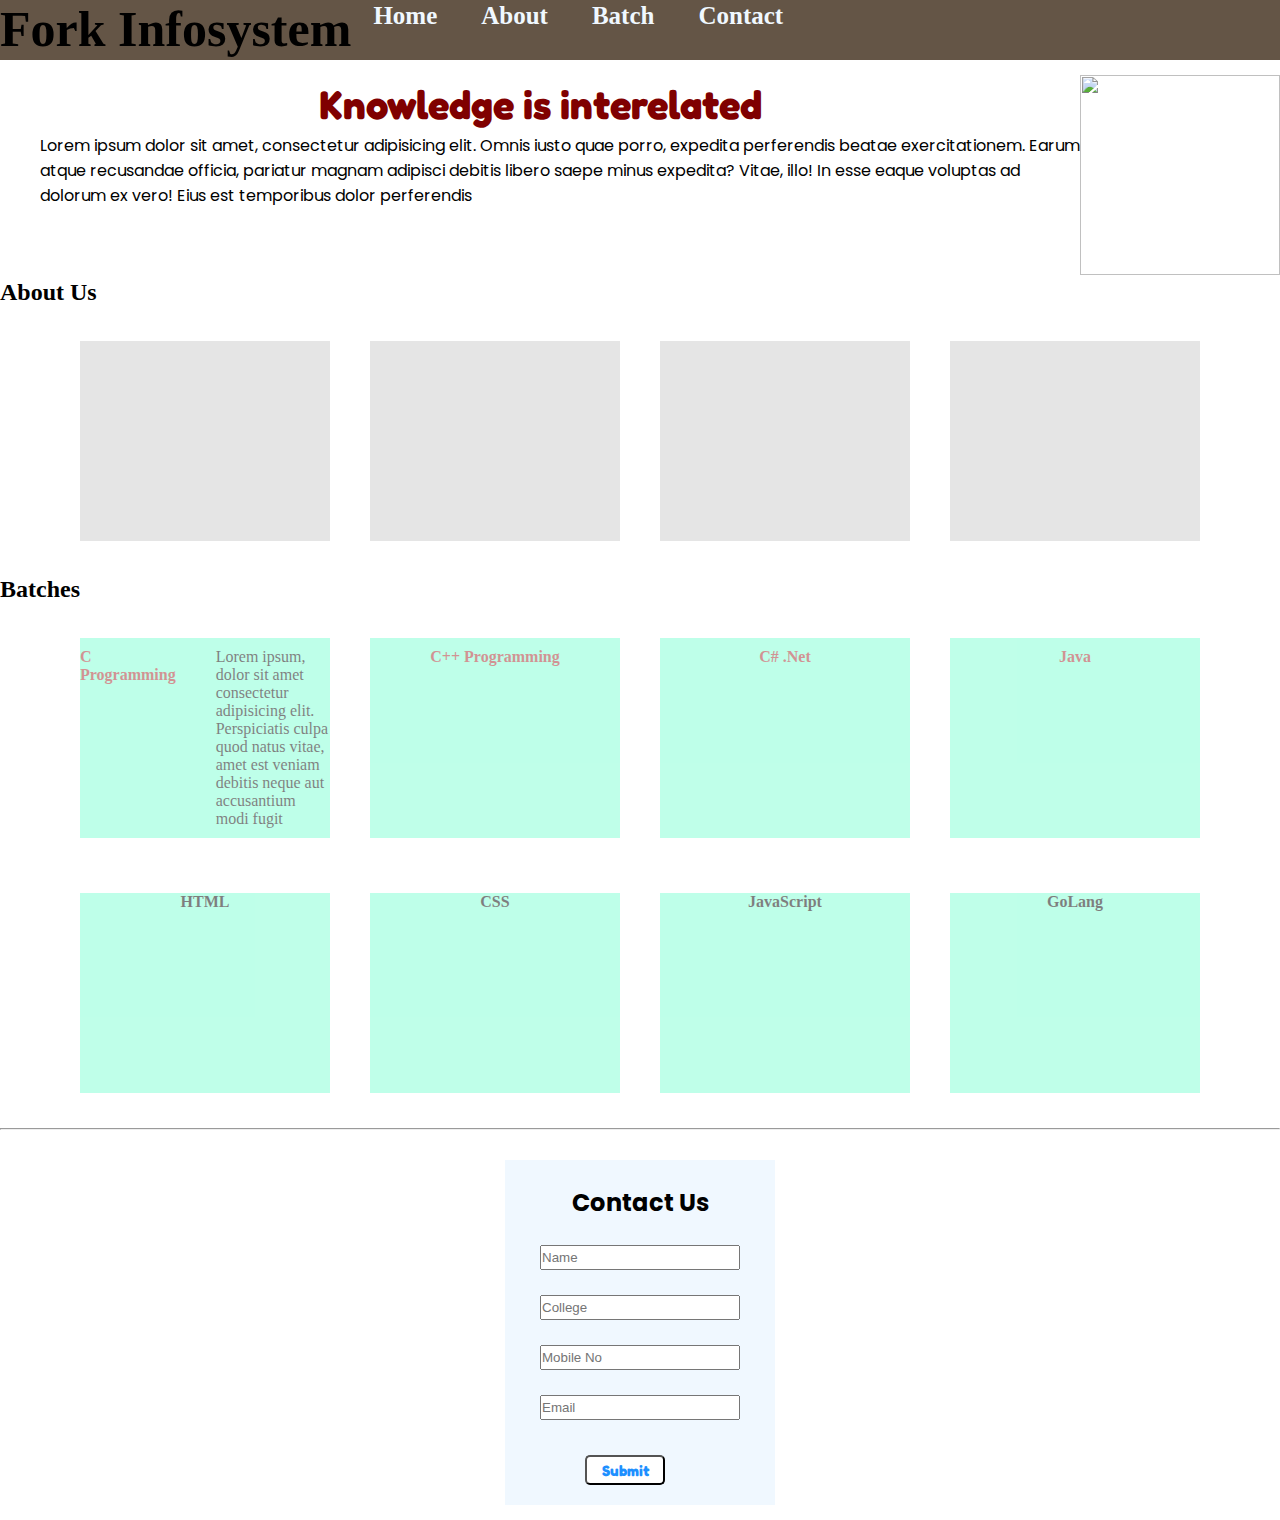
==== Web-Developement/Html/index.htm @ b827c3d0 "Website" ====
<!DOCTYPE html>
<html lang="en">

<head>
    <meta charset="UTF-8">
    <meta http-equiv="X-UA-Compatible" content="IE=edge">
    <meta name="viewport" content="width=device-width, initial-scale=1.0">
    <link rel="stylesheet" href="../Css/style.css">
    <title>Website</title>
</head>

<body>
    <div class="main-container">
        <section id="sec1">
            <div class="nav">
                <h1>Fork Infosystem</h1>
                <nav class="nav-bar">
                    <ul>
                        <li><a href="#">Home</a></li>
                        <li><a href="#">About</a></li>
                        <li><a href="#">Batch</a></li>
                        <li><a href="#">Contact</a></li>
                    </ul>
                </nav>
            </div>
    </div>
    <div class="container">
        <div class="left">
            <h2>Knowledge is interelated</h1>
                <p>Lorem ipsum dolor sit amet, consectetur adipisicing elit. Omnis iusto quae porro, expedita
                    perferendis beatae exercitationem. Earum atque recusandae officia, pariatur magnam adipisci debitis
                    libero saepe minus expedita? Vitae, illo!
                    In esse eaque voluptas ad dolorum ex vero! Eius est temporibus dolor perferendis</p>
        </div>
        <div class="right">
            <img src="../Images/fork-logo.png" alt="" width="200px" height="200px">
        </div>
    </div>

    </section>


    <section id="sec2">
        <h2>About Us</h2>
        <div class="about-us">
            <div class="box">

            </div>
            <div class="box">

            </div>
            <div class="box">

            </div>
            <div class="box">

            </div>
        </div>

    </section>

    <section id="sec3">
        <h2>Batches</h2>
        <div class="batches">
            <div class="batch">
                <h4>C Programming</h4>
                <p class="para">Lorem ipsum, dolor sit amet consectetur adipisicing elit. Perspiciatis culpa quod natus vitae, amet est veniam debitis neque aut accusantium modi fugit
               </p>
            </div>
            <div class="batch">
                <h4>C++ Programming</h4>
            </div>
            <div class="batch">
                <h4>C# .Net</h4>
            </div>
            <div class="batch">
                <h4>Java</h4>
            </div>
        </div>
        <div class="batches">
            <div class="batch1">
                <h4>HTML</h4>
            </div>
            <div class="batch1">
                <h4>CSS</h4>
            </div>
            <div class="batch1">
                <h4>JavaScript</h4>
            </div>
            <div class="batch1">
                <h4>GoLang</h4>
            </div>
        </div>


    </section>
    <hr>
    <section id="sec4">
        <div class="container">
            <div class="contact-us">
                <div class="frm">
                    <h2>Contact Us</h2>
                    <form action="">
                        <input type="text" class="frm-input" placeholder="Name" id="name">
                        <input type="text" class="frm-input" placeholder="College" id="college">
                        <input type="text" class="frm-input" placeholder="Mobile No" id="mobileno">
                        <input type="text" class="frm-input" placeholder="Email" id="email">
                    </form>
                    <button type="submit" class="btn" onclick="getData()">Submit</button>
                </div>
            </div>
        </div>

    </section>

    <script src="../Js/index.js"></script>
</body>

</html>
---- Web-Developement/Css/style.css ----
@import url('https://fonts.googleapis.com/css2?family=Fredoka:wght@400;600&family=Poppins:wght@400;700&family=Staatliches&display=swap');

*{
    margin: 0;
    padding: 0;
    box-sizing: border-box;
}

.main-container{
    background-color: rgb(100, 85, 70);
    height: 60px;
}

.nav-bar ul{
    display: flex;
    list-style: none;
}

.nav{
    display: flex;
    font-size: 25px;
    font-weight: bold;
}

p{
    margin-left: 40px;
}

.nav-bar ul li{
   padding: 2px;
   font-size: 25px;
}

.nav-bar ul li a{
    margin: 20px;
    text-decoration: none;
    color: aliceblue;
}

.container{
    display: flex;
    justify-content: center;
    margin-top: 15px;
}

.left{
    float: left;
    font-family: 'Poppins', sans-serif;
}

.left h2{
    color: maroon;
    text-align: center;  
    margin: 5px; 
    font-weight: bold;
    font-size: 40px;
    font-family: 'Fredoka', sans-serif;
}

.about-us{
    display: flex;
    justify-content: center;
    margin: 15px;
}

.box{
    width: 250px;
    height: 200px;
    background-color: black;
    margin: 20px;
    opacity: calc(0.1);
}


.batches{
    display: flex;
    justify-content: center;
    margin: 15px;
}

.batch,.batch1{
    width: 250px;
    height: 200px;
    background-color: aquamarine;
    margin: 20px; 
    opacity: calc(0.5); 
    justify-content: center;
    display: flex;
}

.batches .batch .para{
    margin-top: 10px;
}

.batch h4{
    margin-top: 10px;
    color: brown;
}

.contact-us{
    margin: 15px;
    justify-content: center;
    background-color: antiquewhite;
}

.frm{
    justify-content: center;
    background-color: aliceblue;
    height: 345px;
    padding: 10px;
}

.frm h2{
    text-align: center;
    margin-top: 15px;
    font-family: 'Poppins', sans-serif;
}

.frm-input{
    margin: 25px;
    display: flex;
    width: 200px;
    height: 25px;
}

.btn{
    margin-left: 70px;
    width: 80px;
    height: 30px;
    justify-content: center;
    border-radius: 5px;
    font-weight: bold;
    font-size: 15px;
    font-family: 'Fredoka', sans-serif;
    cursor: pointer;
    color: dodgerblue;
    background-color: white;
    margin-top: 10px;
    margin-bottom: 10px;
}

#sec2 h2{
    width: 100%;
    background-color: white;
    justify-content: center;
}



#sec4{
    background-color: white;
}
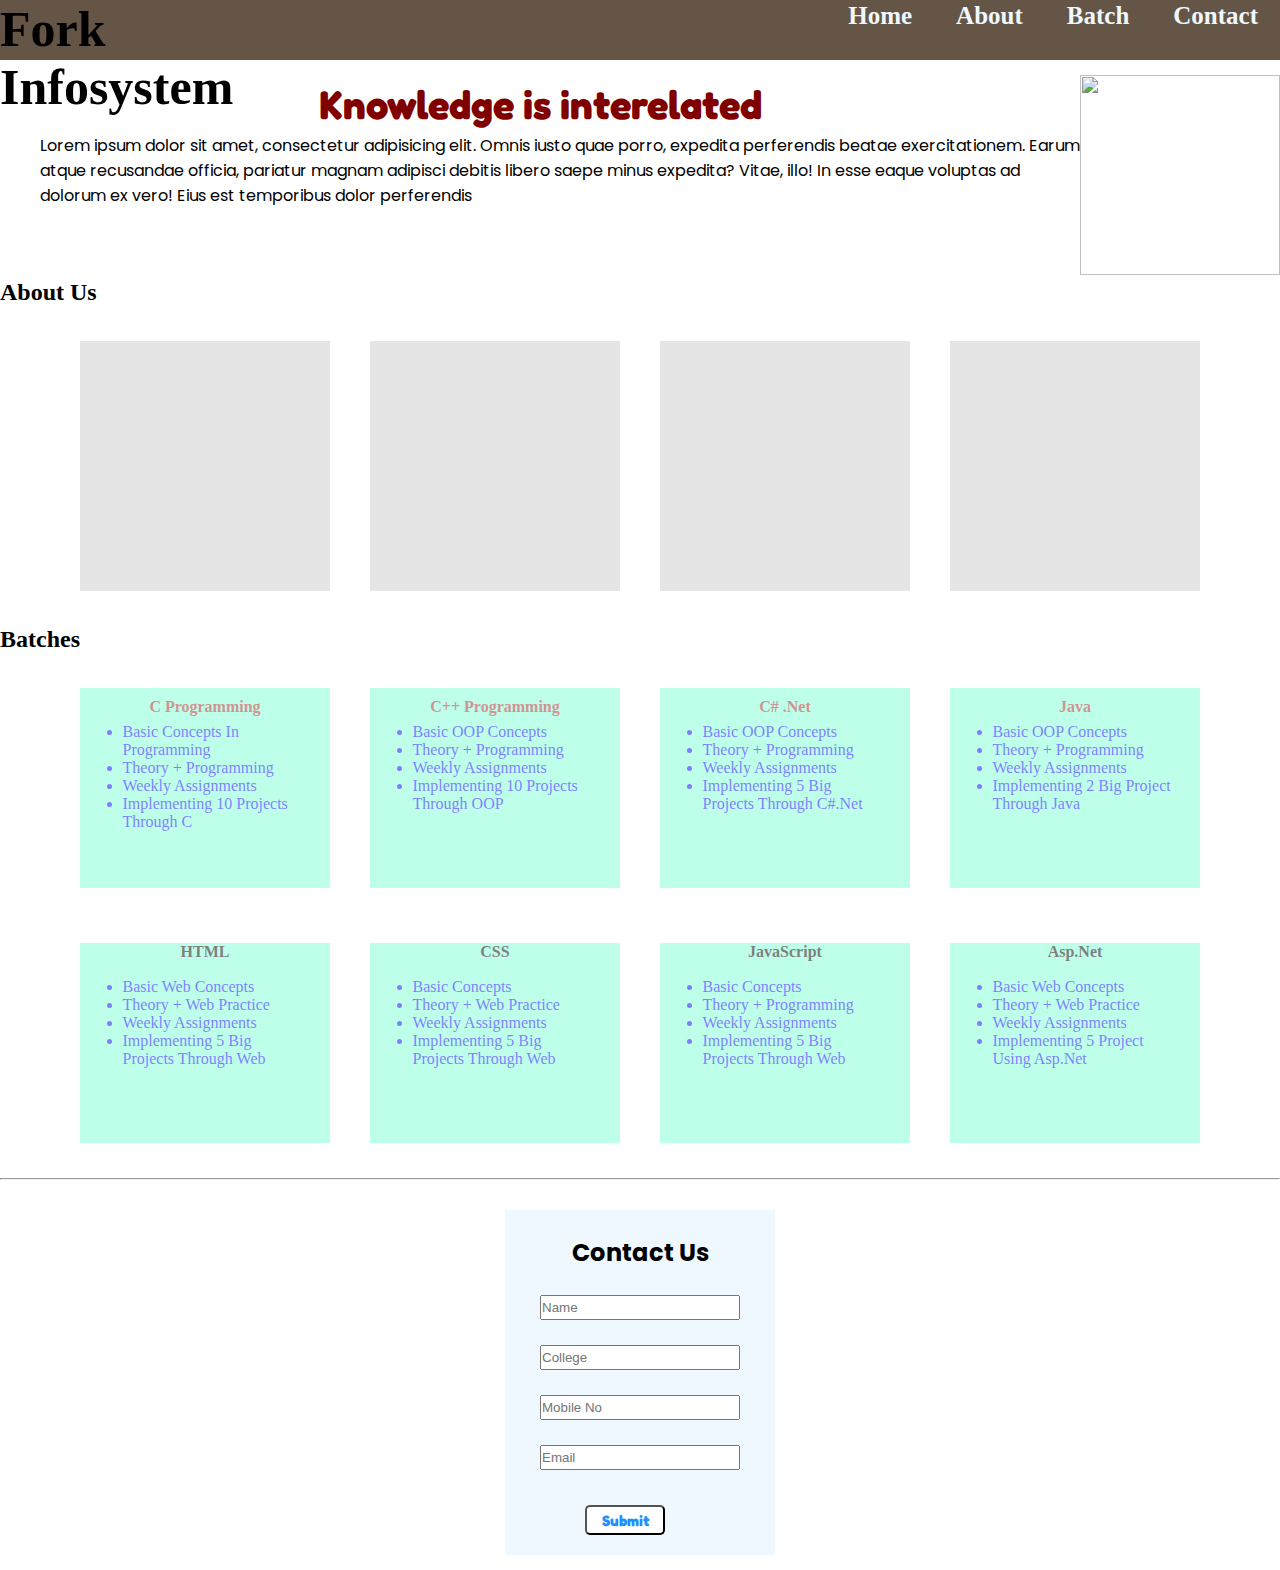
==== commit 92f98f62: "Website" ====
--- a/Web-Developement/Html/index.htm
+++ b/Web-Developement/Html/index.htm
@@ -64,31 +64,78 @@
         <div class="batches">
             <div class="batch">
                 <h4>C Programming</h4>
-                <p class="para">Lorem ipsum, dolor sit amet consectetur adipisicing elit. Perspiciatis culpa quod natus vitae, amet est veniam debitis neque aut accusantium modi fugit
-               </p>
+                <ul class="about-batch">
+                    <li>Basic Concepts In Programming</li>
+                    <li>Theory + Programming</li>
+                    <li>Weekly Assignments</li>
+                    <li>Implementing 10 Projects Through C</li>
+                </ul>
+                
             </div>
             <div class="batch">
                 <h4>C++ Programming</h4>
+                <ul class="about-batch">
+                    <li>Basic OOP Concepts</li>
+                    <li>Theory + Programming</li>
+                    <li>Weekly Assignments</li>
+                    <li>Implementing 10 Projects Through OOP</li>
+                </ul>
             </div>
             <div class="batch">
                 <h4>C# .Net</h4>
+                <ul class="about-batch">
+                    <li>Basic OOP Concepts</li>
+                    <li>Theory + Programming</li>
+                    <li>Weekly Assignments</li>
+                    <li>Implementing 5 Big Projects Through C#.Net</li>
+                </ul>
             </div>
             <div class="batch">
                 <h4>Java</h4>
+                <ul class="about-batch">
+                    <li>Basic OOP Concepts</li>
+                    <li>Theory + Programming</li>
+                    <li>Weekly Assignments</li>
+                    <li>Implementing 2 Big Project Through Java</li>
+                </ul>
             </div>
         </div>
         <div class="batches">
             <div class="batch1">
                 <h4>HTML</h4>
+                <ul class="about-batch">
+                    <li>Basic Web Concepts</li>
+                    <li>Theory + Web Practice</li>
+                    <li>Weekly Assignments</li>
+                    <li>Implementing 5 Big Projects Through Web</li>
+                </ul>
             </div>
             <div class="batch1">
                 <h4>CSS</h4>
+                <ul class="about-batch">
+                    <li>Basic Concepts</li>
+                    <li>Theory + Web Practice</li>
+                    <li>Weekly Assignments</li>
+                    <li>Implementing 5 Big Projects Through Web</li>
+                </ul>
             </div>
             <div class="batch1">
                 <h4>JavaScript</h4>
+                <ul class="about-batch">
+                    <li>Basic Concepts</li>
+                    <li>Theory + Programming</li>
+                    <li>Weekly Assignments</li>
+                    <li>Implementing 5 Big Projects Through Web</li>
+                </ul>
             </div>
             <div class="batch1">
-                <h4>GoLang</h4>
+                <h4>Asp.Net</h4>
+                <ul class="about-batch">
+                    <li>Basic Web Concepts</li>
+                    <li>Theory + Web Practice</li>
+                    <li>Weekly Assignments</li>
+                    <li>Implementing 5 Project Using Asp.Net</li>
+                </ul>
             </div>
         </div>
 
--- a/Web-Developement/Css/style.css
+++ b/Web-Developement/Css/style.css
@@ -14,6 +14,7 @@
 .nav-bar ul{
     display: flex;
     list-style: none;
+    margin-left: 500px;
 }
 
 .nav{
@@ -21,6 +22,7 @@
     font-size: 25px;
     font-weight: bold;
 }
+
 
 p{
     margin-left: 40px;
@@ -65,7 +67,7 @@
 
 .box{
     width: 250px;
-    height: 200px;
+    height: 250px;
     background-color: black;
     margin: 20px;
     opacity: calc(0.1);
@@ -88,14 +90,22 @@
     display: flex;
 }
 
-.batches .batch .para{
-    margin-top: 10px;
+.batches .batch .about-batch,.batches .batch1 .about-batch{
+    margin-top: 35px;
+    color: blue;
+    position: absolute;
+    display: inline-block;
+    height: 70px;
+    width: 180px;
+    justify-content: center;
+    margin-left: 15px;
 }
 
 .batch h4{
     margin-top: 10px;
     color: brown;
 }
+
 
 .contact-us{
     margin: 15px;
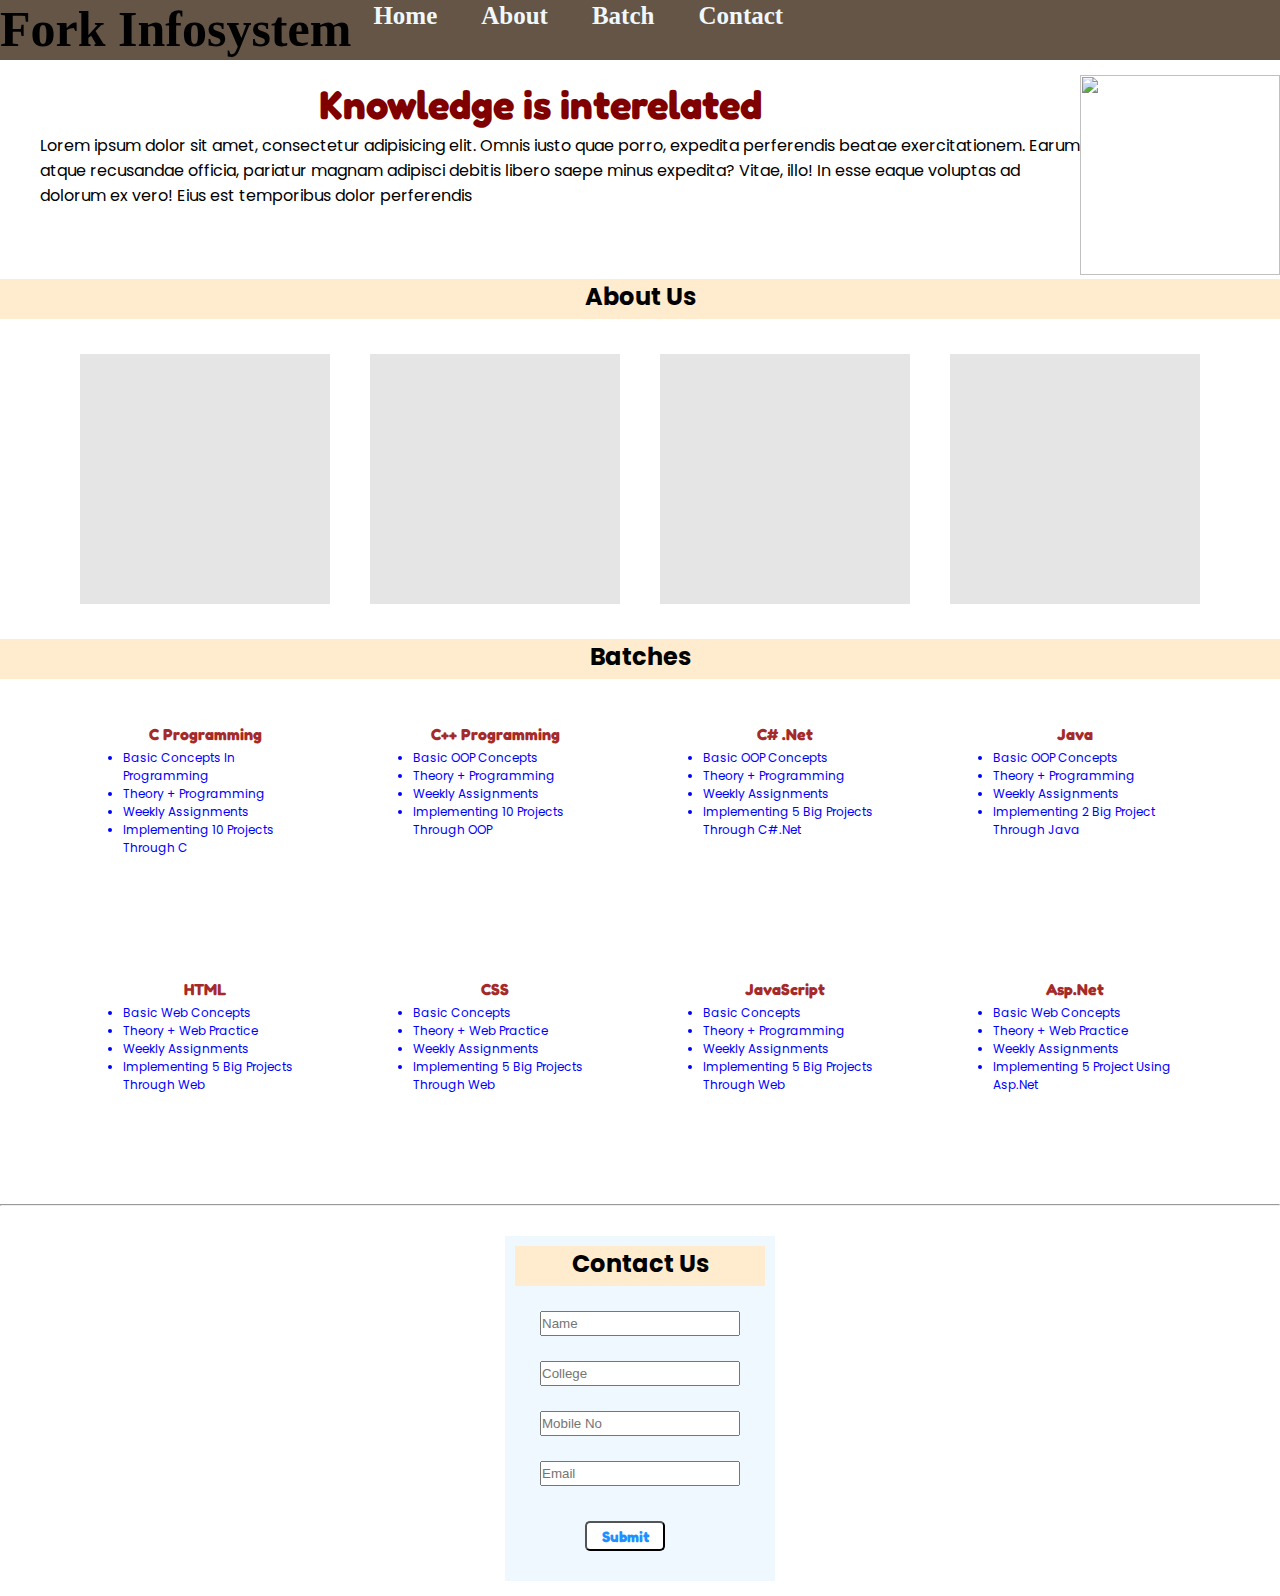
==== commit bef74f88: "Website" ====
--- a/Web-Developement/Html/index.htm
+++ b/Web-Developement/Html/index.htm
@@ -16,17 +16,17 @@
                 <h1>Fork Infosystem</h1>
                 <nav class="nav-bar">
                     <ul>
-                        <li><a href="#">Home</a></li>
-                        <li><a href="#">About</a></li>
-                        <li><a href="#">Batch</a></li>
-                        <li><a href="#">Contact</a></li>
+                        <li><a href="#sec1">Home</a></li>
+                        <li><a href="#sec2">About</a></li>
+                        <li><a href="#sec3">Batch</a></li>
+                        <li><a href="#sec4">Contact</a></li>
                     </ul>
                 </nav>
             </div>
     </div>
     <div class="container">
         <div class="left">
-            <h2>Knowledge is interelated</h1>
+            <h3>Knowledge is interelated</h3>
                 <p>Lorem ipsum dolor sit amet, consectetur adipisicing elit. Omnis iusto quae porro, expedita
                     perferendis beatae exercitationem. Earum atque recusandae officia, pariatur magnam adipisci debitis
                     libero saepe minus expedita? Vitae, illo!
@@ -144,8 +144,7 @@
     <hr>
     <section id="sec4">
         <div class="container">
-            <div class="contact-us">
-                <div class="frm">
+                <div class="contact-us">
                     <h2>Contact Us</h2>
                     <form action="">
                         <input type="text" class="frm-input" placeholder="Name" id="name">
@@ -155,7 +154,6 @@
                     </form>
                     <button type="submit" class="btn" onclick="getData()">Submit</button>
                 </div>
-            </div>
         </div>
 
     </section>
--- a/Web-Developement/Css/style.css
+++ b/Web-Developement/Css/style.css
@@ -14,7 +14,6 @@
 .nav-bar ul{
     display: flex;
     list-style: none;
-    margin-left: 500px;
 }
 
 .nav{
@@ -23,6 +22,9 @@
     font-weight: bold;
 }
 
+h2{
+     text-align: center;
+}
 
 p{
     margin-left: 40px;
@@ -50,7 +52,7 @@
     font-family: 'Poppins', sans-serif;
 }
 
-.left h2{
+.left h3{
     color: maroon;
     text-align: center;  
     margin: 5px; 
@@ -83,14 +85,15 @@
 .batch,.batch1{
     width: 250px;
     height: 200px;
-    background-color: aquamarine;
+   /* background-color: aquamarine;*/
     margin: 20px; 
-    opacity: calc(0.5); 
+   /* opacity: calc(0.5); */
     justify-content: center;
     display: flex;
+    cursor: pointer;
 }
 
-.batches .batch .about-batch,.batches .batch1 .about-batch{
+.about-batch{
     margin-top: 35px;
     color: blue;
     position: absolute;
@@ -99,26 +102,26 @@
     width: 180px;
     justify-content: center;
     margin-left: 15px;
+    font-family: 'Poppins', sans-serif;
+    font-size: 12px;
 }
 
-.batch h4{
+.batch h4,.batch1 h4{
     margin-top: 10px;
     color: brown;
+    font-family: 'Fredoka', sans-serif;
+    font-weight: bold;
 }
-
+ 
 
 .contact-us{
     margin: 15px;
-    justify-content: center;
-    background-color: antiquewhite;
-}
-
-.frm{
     justify-content: center;
     background-color: aliceblue;
     height: 345px;
     padding: 10px;
 }
+
 
 .frm h2{
     text-align: center;
@@ -149,10 +152,12 @@
     margin-bottom: 10px;
 }
 
-#sec2 h2{
+h2{
     width: 100%;
-    background-color: white;
-    justify-content: center;
+    height: 40px;
+    background-color: blanchedalmond;
+    align-items: center;
+    font-family: 'Poppins', sans-serif;
 }
 
 
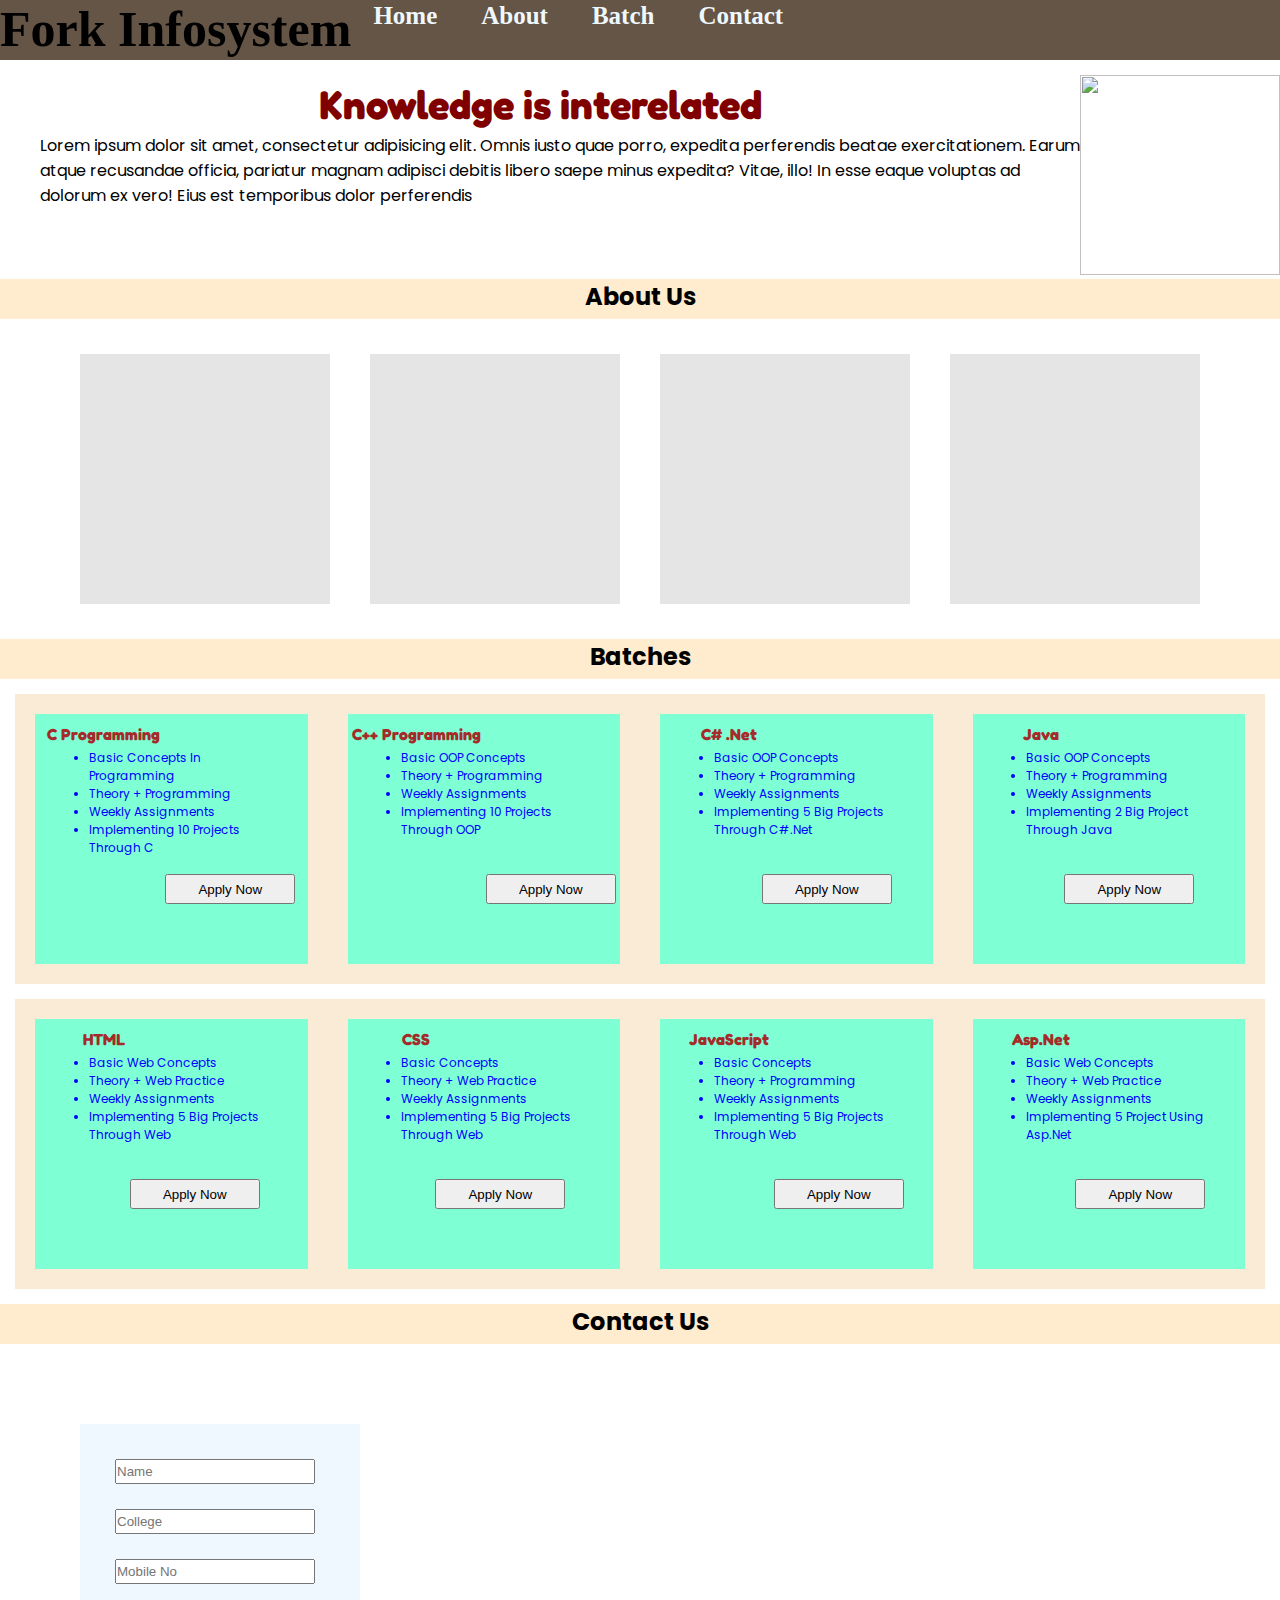
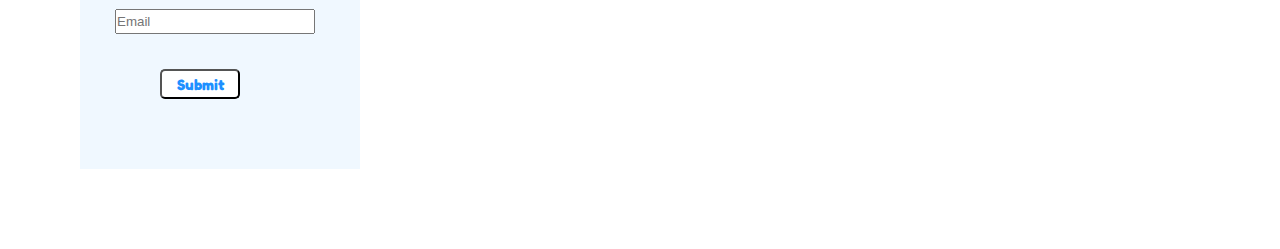
==== commit 81d0176e: "Website" ====
--- a/Web-Developement/Html/index.htm
+++ b/Web-Developement/Html/index.htm
@@ -62,16 +62,20 @@
     <section id="sec3">
         <h2>Batches</h2>
         <div class="batches">
-            <div class="batch">
-                <h4>C Programming</h4>
-                <ul class="about-batch">
-                    <li>Basic Concepts In Programming</li>
-                    <li>Theory + Programming</li>
-                    <li>Weekly Assignments</li>
-                    <li>Implementing 10 Projects Through C</li>
-                </ul>
-                
-            </div>
+                <div class="batch">
+                    <h4>C Programming</h4>
+                    <ul class="about-batch">
+                        <li>Basic Concepts In Programming</li>
+                        <li>Theory + Programming</li>
+                        <li>Weekly Assignments</li>
+                        <li>Implementing 10 Projects Through C</li>
+                    </ul>
+                    <div class="apply">
+                        <button class="btn-apply">Apply Now</button>
+                    </div>                                     
+                 </div>
+                             
+            
             <div class="batch">
                 <h4>C++ Programming</h4>
                 <ul class="about-batch">
@@ -80,7 +84,12 @@
                     <li>Weekly Assignments</li>
                     <li>Implementing 10 Projects Through OOP</li>
                 </ul>
+                <div class="apply">
+                    <button class="btn-apply">Apply Now</button>
+                </div>      
+            
             </div>
+
             <div class="batch">
                 <h4>C# .Net</h4>
                 <ul class="about-batch">
@@ -89,6 +98,9 @@
                     <li>Weekly Assignments</li>
                     <li>Implementing 5 Big Projects Through C#.Net</li>
                 </ul>
+                <div class="apply">
+                    <button class="btn-apply">Apply Now</button>
+                </div>  
             </div>
             <div class="batch">
                 <h4>Java</h4>
@@ -98,8 +110,12 @@
                     <li>Weekly Assignments</li>
                     <li>Implementing 2 Big Project Through Java</li>
                 </ul>
+                <div class="apply">
+                    <button class="btn-apply">Apply Now</button>
+                </div>  
             </div>
         </div>
+
         <div class="batches">
             <div class="batch1">
                 <h4>HTML</h4>
@@ -109,6 +125,9 @@
                     <li>Weekly Assignments</li>
                     <li>Implementing 5 Big Projects Through Web</li>
                 </ul>
+                <div class="apply">
+                    <button class="btn-apply">Apply Now</button>
+                </div>  
             </div>
             <div class="batch1">
                 <h4>CSS</h4>
@@ -118,6 +137,9 @@
                     <li>Weekly Assignments</li>
                     <li>Implementing 5 Big Projects Through Web</li>
                 </ul>
+                <div class="apply">
+                    <button class="btn-apply">Apply Now</button>
+                </div>  
             </div>
             <div class="batch1">
                 <h4>JavaScript</h4>
@@ -127,6 +149,9 @@
                     <li>Weekly Assignments</li>
                     <li>Implementing 5 Big Projects Through Web</li>
                 </ul>
+                <div class="apply">
+                    <button class="btn-apply">Apply Now</button>
+                </div>  
             </div>
             <div class="batch1">
                 <h4>Asp.Net</h4>
@@ -136,16 +161,19 @@
                     <li>Weekly Assignments</li>
                     <li>Implementing 5 Project Using Asp.Net</li>
                 </ul>
+                <div class="apply">
+                    <button class="btn-apply">Apply Now</button>
+                </div>  
             </div>
         </div>
 
 
     </section>
-    <hr>
+    
     <section id="sec4">
-        <div class="container">
+        <div class="contact-container">
+            <h2>Contact Us</h2>
                 <div class="contact-us">
-                    <h2>Contact Us</h2>
                     <form action="">
                         <input type="text" class="frm-input" placeholder="Name" id="name">
                         <input type="text" class="frm-input" placeholder="College" id="college">
@@ -158,7 +186,7 @@
 
     </section>
 
-    <script src="../Js/index.js"></script>
+    <script src="../Js/script.js"></script>
 </body>
 
 </html>--- a/Web-Developement/Css/style.css
+++ b/Web-Developement/Css/style.css
@@ -80,12 +80,13 @@
     display: flex;
     justify-content: center;
     margin: 15px;
+    background-color: antiquewhite;
 }
 
 .batch,.batch1{
-    width: 250px;
-    height: 200px;
-   /* background-color: aquamarine;*/
+    width: 500px;
+    height: 250px;
+   background-color: aquamarine;
     margin: 20px; 
    /* opacity: calc(0.5); */
     justify-content: center;
@@ -96,8 +97,7 @@
 .about-batch{
     margin-top: 35px;
     color: blue;
-    position: absolute;
-    display: inline-block;
+    position: absolute; 
     height: 70px;
     width: 180px;
     justify-content: center;
@@ -111,21 +111,23 @@
     color: brown;
     font-family: 'Fredoka', sans-serif;
     font-weight: bold;
+    text-align: center;
 }
  
 
 .contact-us{
-    margin: 15px;
+    margin: 80px;
     justify-content: center;
     background-color: aliceblue;
+    width: 280px;
     height: 345px;
     padding: 10px;
 }
 
 
-.frm h2{
+.container h2,.contact-container h2{
+    margin-top: 15px;
     text-align: center;
-    margin-top: 15px;
     font-family: 'Poppins', sans-serif;
 }
 
@@ -160,9 +162,18 @@
     font-family: 'Poppins', sans-serif;
 }
 
-
-
 #sec4{
     background-color: white;
 }
 
+.apply{
+   display: flex;
+}
+
+.btn-apply{
+    width: 130px;
+    height: 30px;
+    margin-top: 160px;
+    margin-left: 5px;
+}
+
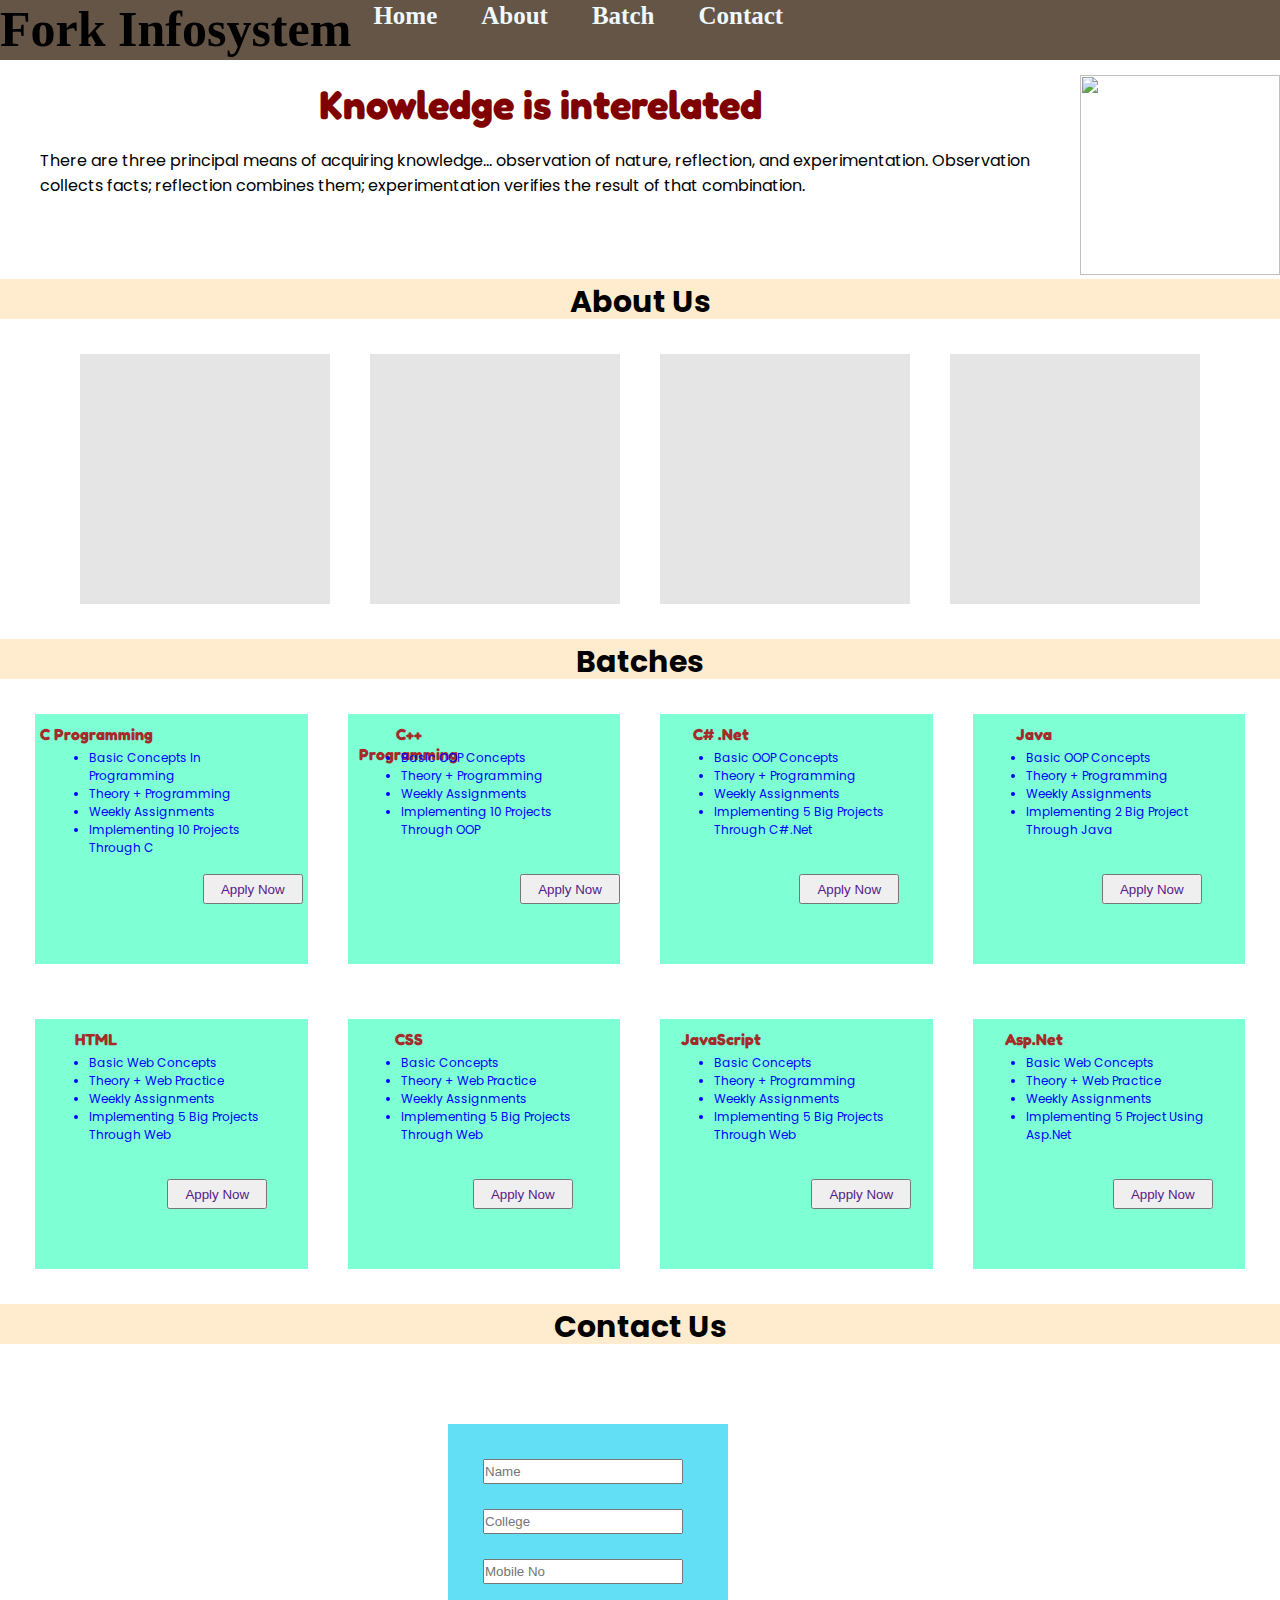
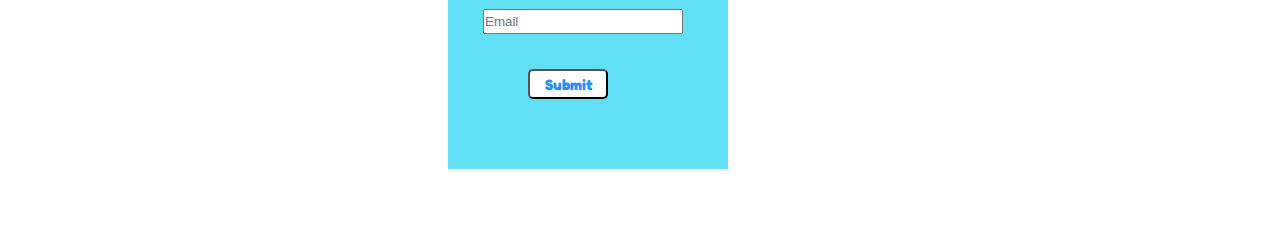
==== commit 675cca5a: "Website" ====
--- a/Web-Developement/Html/index.htm
+++ b/Web-Developement/Html/index.htm
@@ -27,10 +27,7 @@
     <div class="container">
         <div class="left">
             <h3>Knowledge is interelated</h3>
-                <p>Lorem ipsum dolor sit amet, consectetur adipisicing elit. Omnis iusto quae porro, expedita
-                    perferendis beatae exercitationem. Earum atque recusandae officia, pariatur magnam adipisci debitis
-                    libero saepe minus expedita? Vitae, illo!
-                    In esse eaque voluptas ad dolorum ex vero! Eius est temporibus dolor perferendis</p>
+                <p>There are three principal means of acquiring knowledge... observation of nature, reflection, and experimentation. Observation collects facts; reflection combines them; experimentation verifies the result of that combination.</p>
         </div>
         <div class="right">
             <img src="../Images/fork-logo.png" alt="" width="200px" height="200px">
@@ -71,7 +68,7 @@
                         <li>Implementing 10 Projects Through C</li>
                     </ul>
                     <div class="apply">
-                        <button class="btn-apply">Apply Now</button>
+                        <button class="btn-apply"><a href="">Apply Now</a></button>
                     </div>                                     
                  </div>
                              
@@ -85,7 +82,7 @@
                     <li>Implementing 10 Projects Through OOP</li>
                 </ul>
                 <div class="apply">
-                    <button class="btn-apply">Apply Now</button>
+                    <button class="btn-apply"><a href="">Apply Now</a></button>
                 </div>      
             
             </div>
@@ -99,7 +96,7 @@
                     <li>Implementing 5 Big Projects Through C#.Net</li>
                 </ul>
                 <div class="apply">
-                    <button class="btn-apply">Apply Now</button>
+                    <button class="btn-apply"><a href="">Apply Now</a></button>
                 </div>  
             </div>
             <div class="batch">
@@ -111,7 +108,7 @@
                     <li>Implementing 2 Big Project Through Java</li>
                 </ul>
                 <div class="apply">
-                    <button class="btn-apply">Apply Now</button>
+                    <button class="btn-apply"><a href="">Apply Now</a></button>
                 </div>  
             </div>
         </div>
@@ -126,7 +123,7 @@
                     <li>Implementing 5 Big Projects Through Web</li>
                 </ul>
                 <div class="apply">
-                    <button class="btn-apply">Apply Now</button>
+                    <button class="btn-apply"><a href="">Apply Now</a></button>
                 </div>  
             </div>
             <div class="batch1">
@@ -138,7 +135,7 @@
                     <li>Implementing 5 Big Projects Through Web</li>
                 </ul>
                 <div class="apply">
-                    <button class="btn-apply">Apply Now</button>
+                    <button class="btn-apply"><a href="">Apply Now</a></button>
                 </div>  
             </div>
             <div class="batch1">
@@ -150,7 +147,7 @@
                     <li>Implementing 5 Big Projects Through Web</li>
                 </ul>
                 <div class="apply">
-                    <button class="btn-apply">Apply Now</button>
+                    <button class="btn-apply"><a href="">Apply Now</a></button>
                 </div>  
             </div>
             <div class="batch1">
@@ -162,7 +159,7 @@
                     <li>Implementing 5 Project Using Asp.Net</li>
                 </ul>
                 <div class="apply">
-                    <button class="btn-apply">Apply Now</button>
+                    <button class="btn-apply"><a href="">Apply Now</a></button>
                 </div>  
             </div>
         </div>
@@ -188,5 +185,4 @@
 
     <script src="../Js/script.js"></script>
 </body>
-
 </html>--- a/Web-Developement/Css/style.css
+++ b/Web-Developement/Css/style.css
@@ -28,6 +28,7 @@
 
 p{
     margin-left: 40px;
+    margin-top: 20px;
 }
 
 .nav-bar ul li{
@@ -80,11 +81,11 @@
     display: flex;
     justify-content: center;
     margin: 15px;
-    background-color: antiquewhite;
+   /* background-color: antiquewhite;*/
 }
 
 .batch,.batch1{
-    width: 500px;
+    width: 650px;
     height: 250px;
    background-color: aquamarine;
     margin: 20px; 
@@ -118,10 +119,11 @@
 .contact-us{
     margin: 80px;
     justify-content: center;
-    background-color: aliceblue;
+    background-color: rgb(99, 223, 245);
     width: 280px;
     height: 345px;
     padding: 10px;
+    margin-left: 35%;
 }
 
 
@@ -160,6 +162,7 @@
     background-color: blanchedalmond;
     align-items: center;
     font-family: 'Poppins', sans-serif;
+    font-size: 30px;
 }
 
 #sec4{
@@ -171,9 +174,14 @@
 }
 
 .btn-apply{
-    width: 130px;
+    width: 100px;
     height: 30px;
     margin-top: 160px;
-    margin-left: 5px;
+    margin-left: 50px;
+    cursor: pointer;
 }
 
+.btn-apply a{
+    text-decoration: none;
+}
+
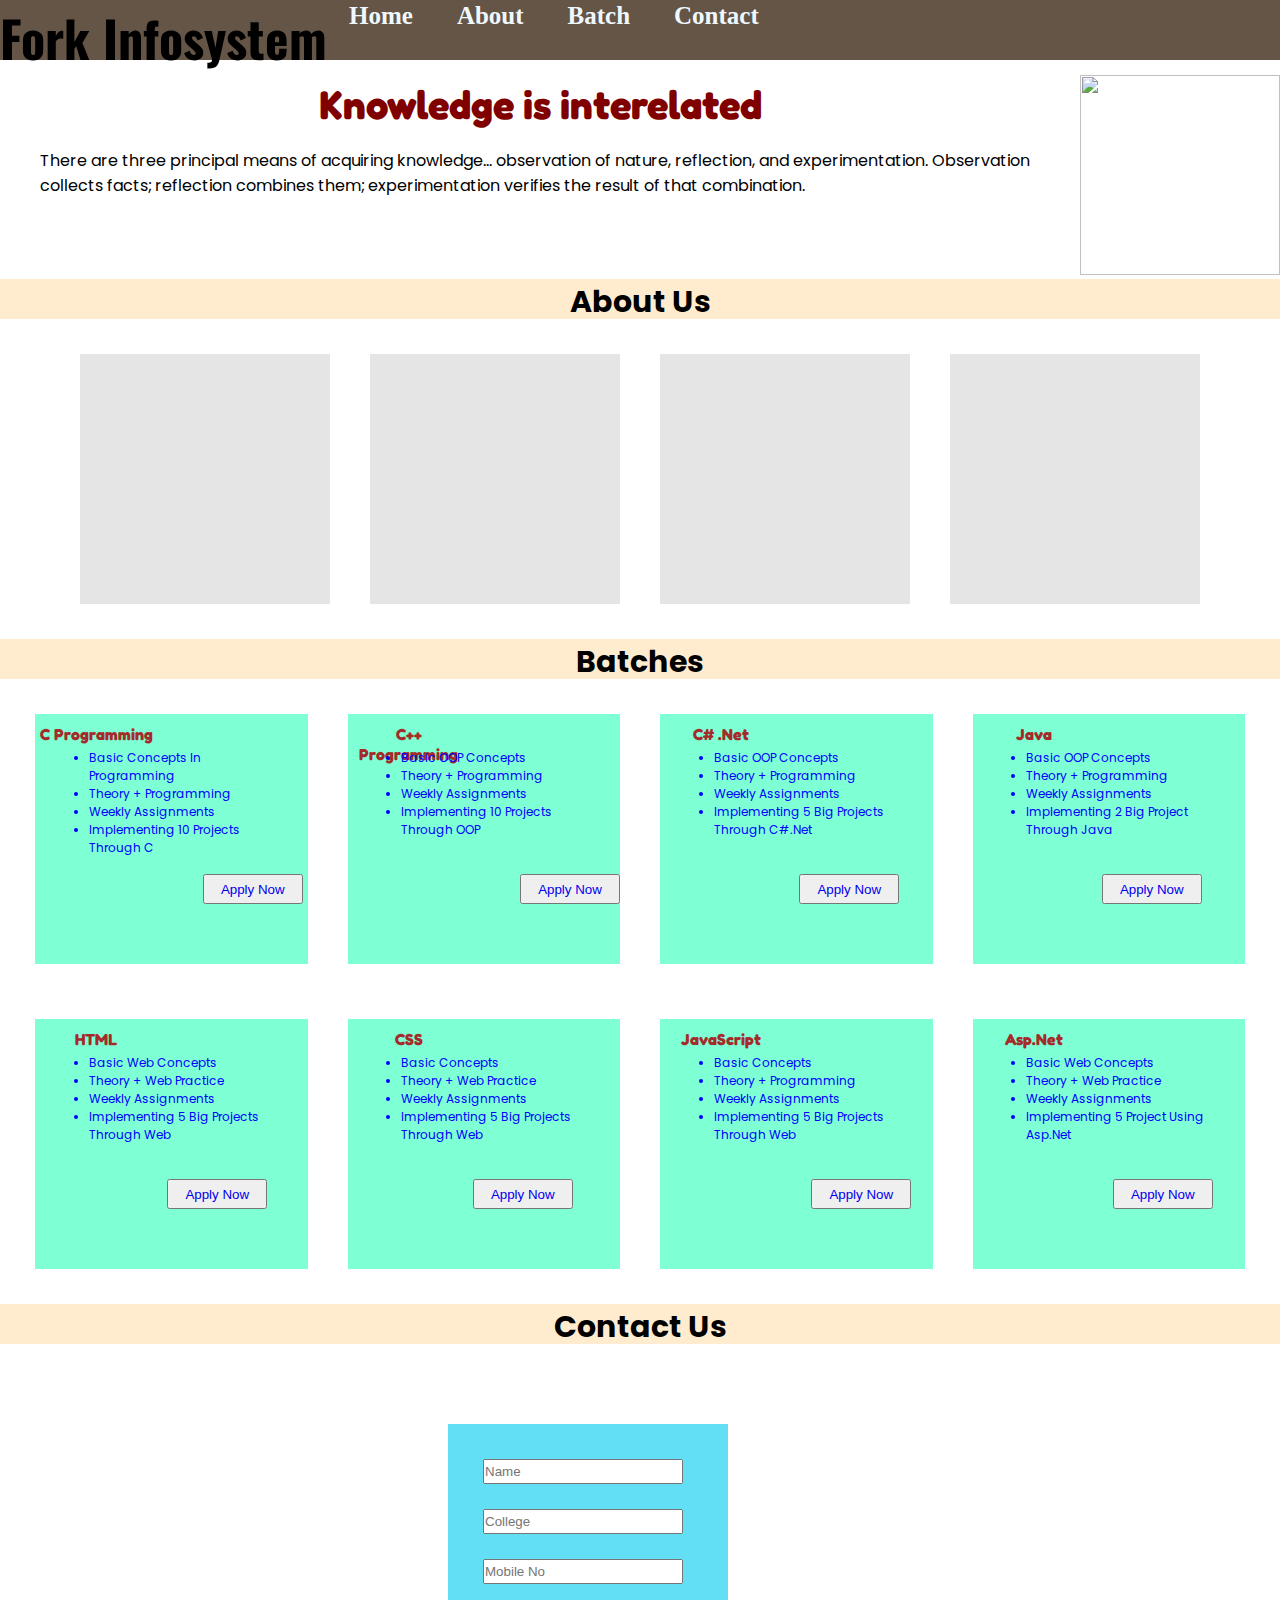
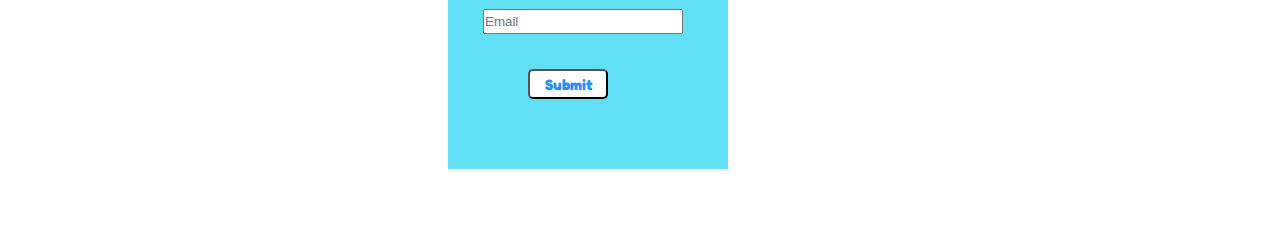
==== commit 23e7776c: "Website" ====
--- a/Web-Developement/Html/index.htm
+++ b/Web-Developement/Html/index.htm
@@ -68,7 +68,7 @@
                         <li>Implementing 10 Projects Through C</li>
                     </ul>
                     <div class="apply">
-                        <button class="btn-apply"><a href="">Apply Now</a></button>
+                        <button class="btn-apply"><a href="https://forms.gle/Y42PPdwvWNjMCisD8" target="_blank">Apply Now</a></button>
                     </div>                                     
                  </div>
                              
@@ -82,7 +82,7 @@
                     <li>Implementing 10 Projects Through OOP</li>
                 </ul>
                 <div class="apply">
-                    <button class="btn-apply"><a href="">Apply Now</a></button>
+                    <button class="btn-apply"><a href="https://forms.gle/Y42PPdwvWNjMCisD8" target="_blank">Apply Now</a></button>
                 </div>      
             
             </div>
@@ -96,7 +96,7 @@
                     <li>Implementing 5 Big Projects Through C#.Net</li>
                 </ul>
                 <div class="apply">
-                    <button class="btn-apply"><a href="">Apply Now</a></button>
+                    <button class="btn-apply"><a href="https://forms.gle/Y42PPdwvWNjMCisD8" target="_blank">Apply Now</a></button>
                 </div>  
             </div>
             <div class="batch">
@@ -108,7 +108,7 @@
                     <li>Implementing 2 Big Project Through Java</li>
                 </ul>
                 <div class="apply">
-                    <button class="btn-apply"><a href="">Apply Now</a></button>
+                    <button class="btn-apply"><a href="https://forms.gle/Y42PPdwvWNjMCisD8" target="_blank">Apply Now</a></button>
                 </div>  
             </div>
         </div>
@@ -123,7 +123,7 @@
                     <li>Implementing 5 Big Projects Through Web</li>
                 </ul>
                 <div class="apply">
-                    <button class="btn-apply"><a href="">Apply Now</a></button>
+                    <button class="btn-apply"><a href="https://forms.gle/Y42PPdwvWNjMCisD8" target="_blank">Apply Now</a></button>
                 </div>  
             </div>
             <div class="batch1">
@@ -135,7 +135,7 @@
                     <li>Implementing 5 Big Projects Through Web</li>
                 </ul>
                 <div class="apply">
-                    <button class="btn-apply"><a href="">Apply Now</a></button>
+                    <button class="btn-apply"><a href="https://forms.gle/Y42PPdwvWNjMCisD8" target="_blank">Apply Now</a></button>
                 </div>  
             </div>
             <div class="batch1">
@@ -147,7 +147,7 @@
                     <li>Implementing 5 Big Projects Through Web</li>
                 </ul>
                 <div class="apply">
-                    <button class="btn-apply"><a href="">Apply Now</a></button>
+                    <button class="btn-apply"><a href="https://forms.gle/Y42PPdwvWNjMCisD8" target="_blank">Apply Now</a></button>
                 </div>  
             </div>
             <div class="batch1">
@@ -159,7 +159,7 @@
                     <li>Implementing 5 Project Using Asp.Net</li>
                 </ul>
                 <div class="apply">
-                    <button class="btn-apply"><a href="">Apply Now</a></button>
+                    <button class="btn-apply"><a href="https://forms.gle/Y42PPdwvWNjMCisD8" target="_blank">Apply Now</a></button>
                 </div>  
             </div>
         </div>
--- a/Web-Developement/Css/style.css
+++ b/Web-Developement/Css/style.css
@@ -1,4 +1,4 @@
-@import url('https://fonts.googleapis.com/css2?family=Fredoka:wght@400;600&family=Poppins:wght@400;700&family=Staatliches&display=swap');
+@import url('https://fonts.googleapis.com/css2?family=Fredoka:wght@400;600&family=Oswald:wght@700&family=Poppins:wght@400;700&family=Staatliches&display=swap');
 
 *{
     margin: 0;
@@ -14,12 +14,17 @@
 .nav-bar ul{
     display: flex;
     list-style: none;
+    float: right;
 }
 
 .nav{
     display: flex;
     font-size: 25px;
     font-weight: bold;
+}
+
+.nav h1{
+    font-family: 'Oswald', sans-serif;
 }
 
 h2{
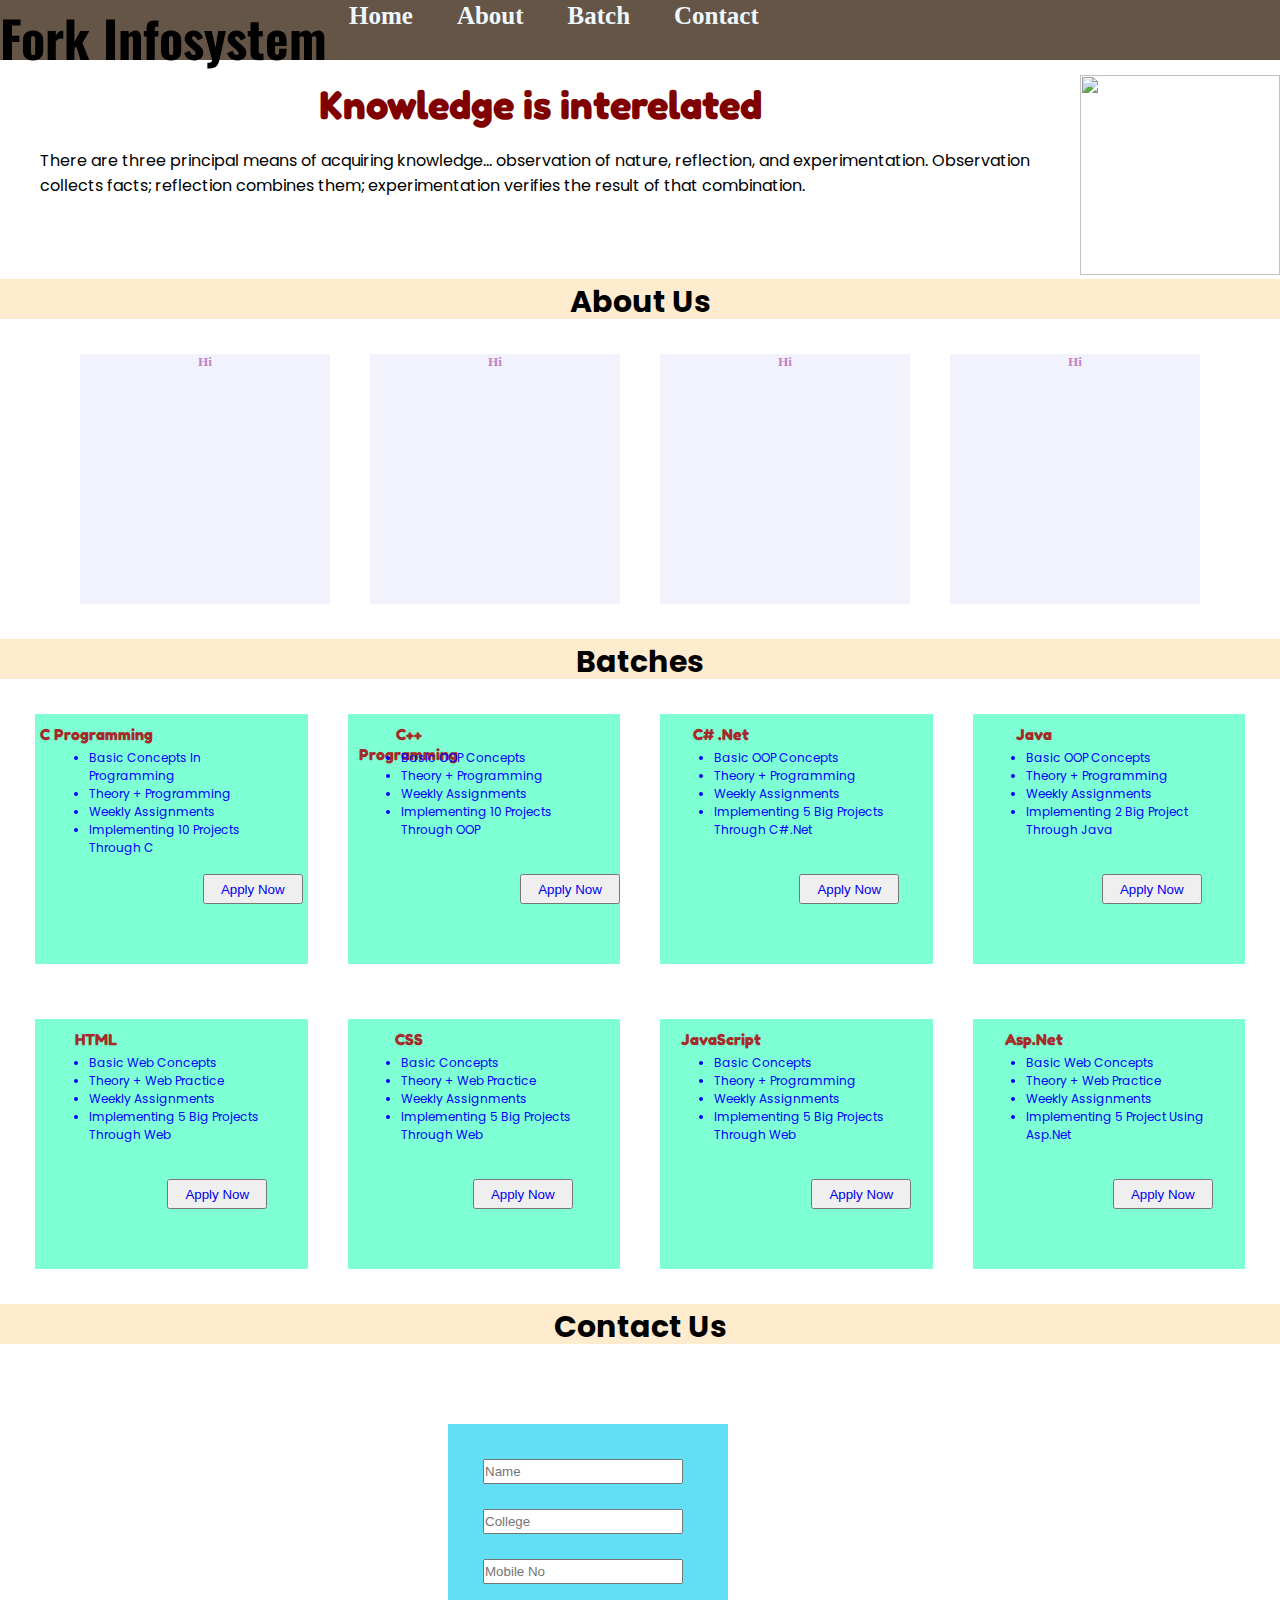
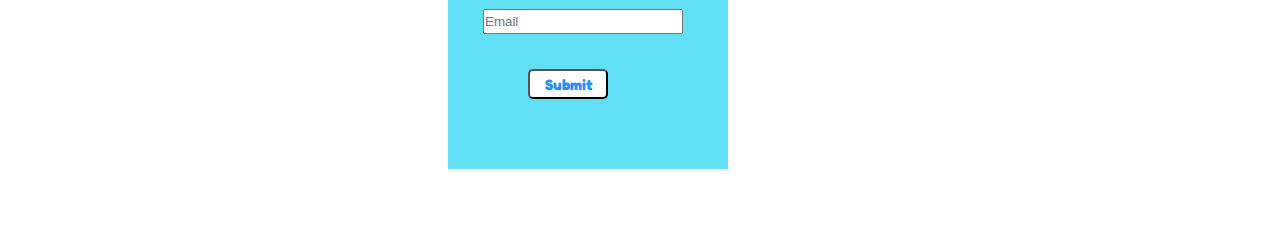
==== commit 2fe12bb9: "Website" ====
--- a/Web-Developement/Html/index.htm
+++ b/Web-Developement/Html/index.htm
@@ -41,16 +41,16 @@
         <h2>About Us</h2>
         <div class="about-us">
             <div class="box">
-
+              <h5>Hi</h5>
             </div>
             <div class="box">
-
+                <h5>Hi</h5>
             </div>
             <div class="box">
-
+                <h5>Hi</h5>
             </div>
             <div class="box">
-
+                <h5>Hi</h5>
             </div>
         </div>
 
--- a/Web-Developement/Css/style.css
+++ b/Web-Developement/Css/style.css
@@ -14,7 +14,6 @@
 .nav-bar ul{
     display: flex;
     list-style: none;
-    float: right;
 }
 
 .nav{
@@ -25,6 +24,7 @@
 
 .nav h1{
     font-family: 'Oswald', sans-serif;
+    font-weight: bpld;
 }
 
 h2{
@@ -76,12 +76,15 @@
 .box{
     width: 250px;
     height: 250px;
-    background-color: black;
+    background-color: lavender;
     margin: 20px;
-    opacity: calc(0.1);
+    opacity: calc(0.5);
 }
 
-
+.box h5{
+    color: darkmagenta;
+    text-align: center;
+}
 .batches{
     display: flex;
     justify-content: center;
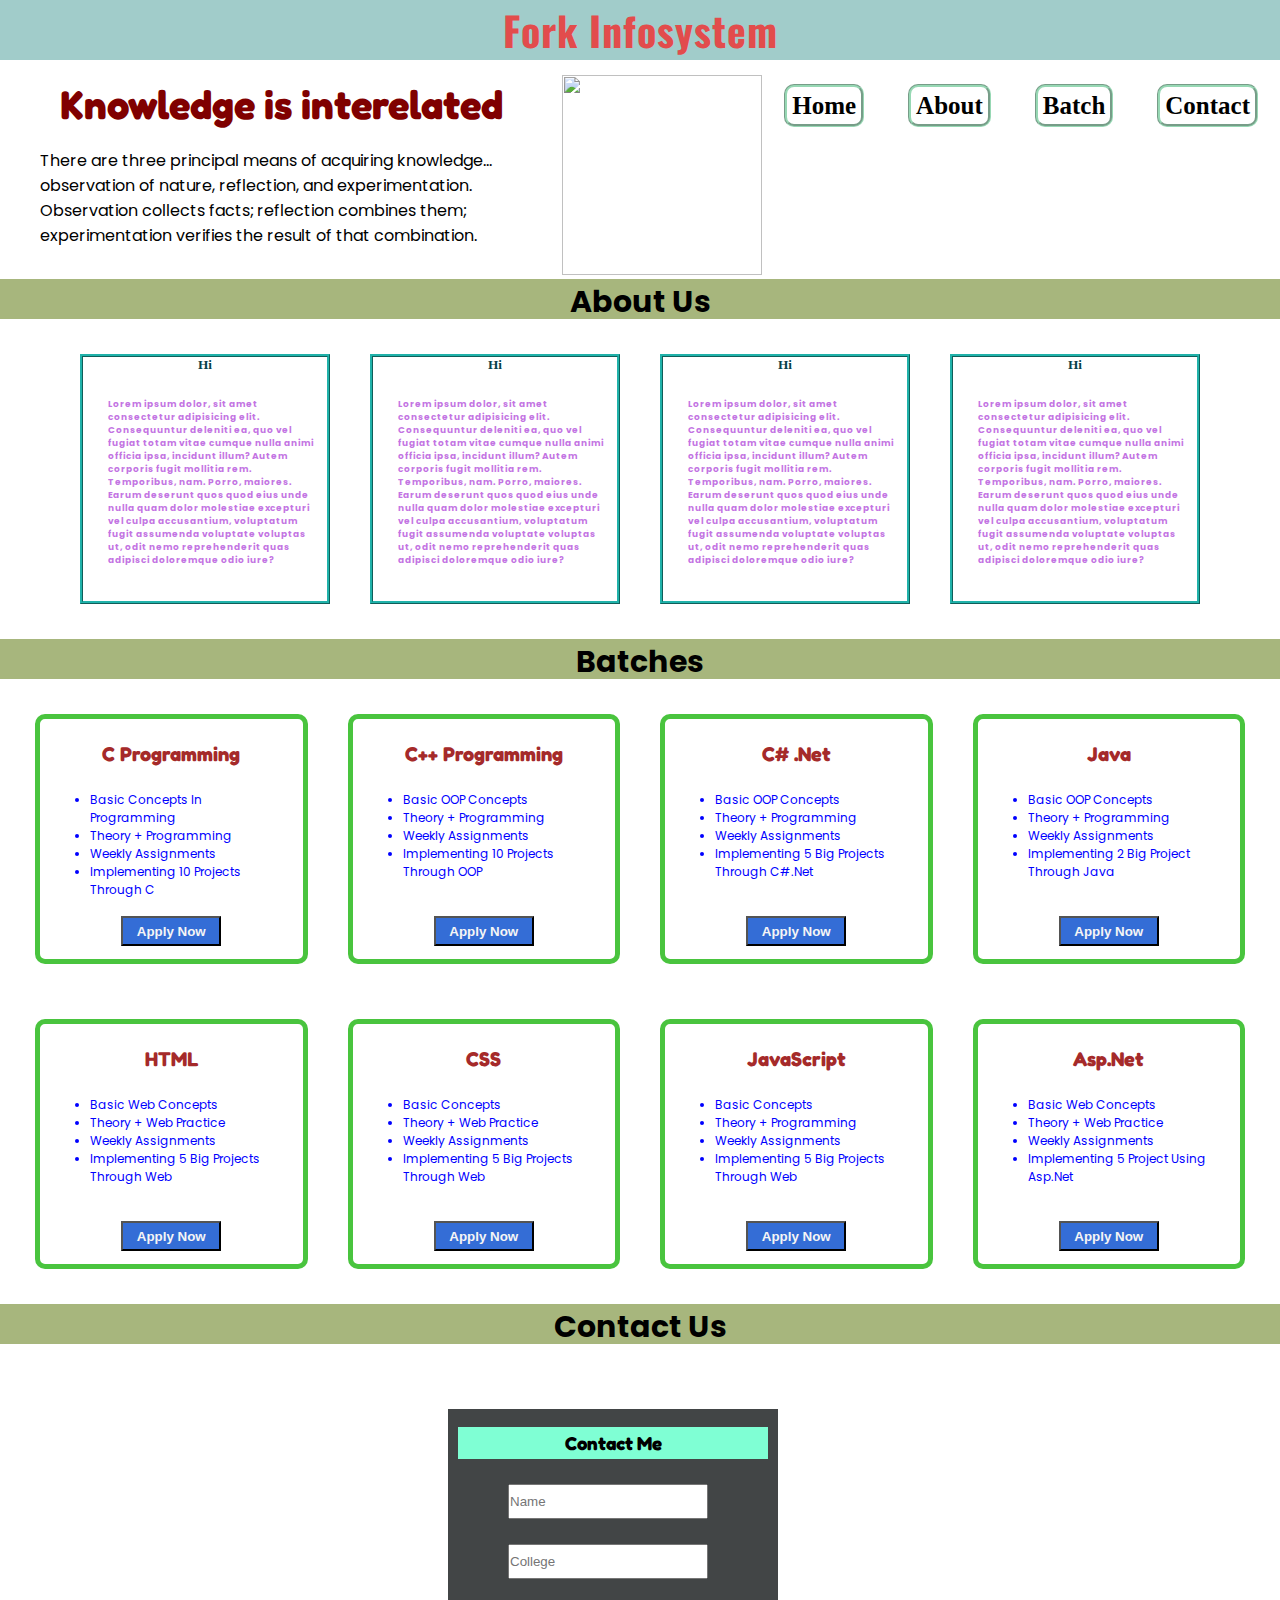
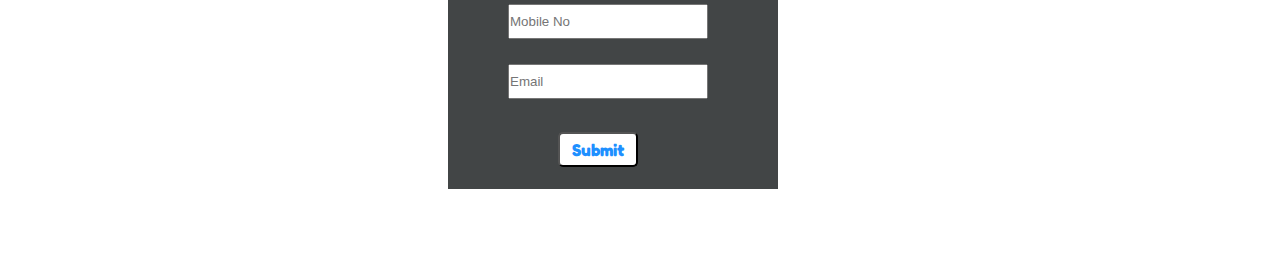
==== commit 7dbb6617: "Website" ====
--- a/Web-Developement/Html/index.htm
+++ b/Web-Developement/Html/index.htm
@@ -10,20 +10,23 @@
 </head>
 
 <body>
-    <div class="main-container">
         <section id="sec1">
-            <div class="nav">
-                <h1>Fork Infosystem</h1>
-                <nav class="nav-bar">
-                    <ul>
-                        <li><a href="#sec1">Home</a></li>
-                        <li><a href="#sec2">About</a></li>
-                        <li><a href="#sec3">Batch</a></li>
-                        <li><a href="#sec4">Contact</a></li>
-                    </ul>
-                </nav>
-            </div>
-    </div>
+            <div class="main-container">
+                <div class="nav">
+                    <h1>Fork Infosystem</h1>
+                    <div class="navi">
+                        <nav class="nav-bar">
+                            <ul>
+                                <li><a href="#sec1">Home</a></li>
+                                <li><a href="#sec2">About</a></li>
+                                <li><a href="#sec3">Batch</a></li>
+                                <li><a href="#sec4">Contact</a></li>
+                            </ul>
+                        </nav>
+                    </div>
+                </div>
+            </div>         
+    
     <div class="container">
         <div class="left">
             <h3>Knowledge is interelated</h3>
@@ -42,15 +45,23 @@
         <div class="about-us">
             <div class="box">
               <h5>Hi</h5>
+              <h6>Lorem ipsum dolor, sit amet consectetur adipisicing elit. Consequuntur deleniti ea, quo vel fugiat totam vitae cumque nulla animi officia ipsa, incidunt illum? Autem corporis fugit mollitia rem. Temporibus, nam.
+              Porro, maiores. Earum deserunt quos quod eius unde nulla quam dolor molestiae excepturi vel culpa accusantium, voluptatum fugit assumenda voluptate voluptas ut, odit nemo reprehenderit quas adipisci doloremque odio iure?</h6>
             </div>
             <div class="box">
                 <h5>Hi</h5>
+                <h6>Lorem ipsum dolor, sit amet consectetur adipisicing elit. Consequuntur deleniti ea, quo vel fugiat totam vitae cumque nulla animi officia ipsa, incidunt illum? Autem corporis fugit mollitia rem. Temporibus, nam.
+                Porro, maiores. Earum deserunt quos quod eius unde nulla quam dolor molestiae excepturi vel culpa accusantium, voluptatum fugit assumenda voluptate voluptas ut, odit nemo reprehenderit quas adipisci doloremque odio iure?</h6>
             </div>
             <div class="box">
                 <h5>Hi</h5>
+                <h6>Lorem ipsum dolor, sit amet consectetur adipisicing elit. Consequuntur deleniti ea, quo vel fugiat totam vitae cumque nulla animi officia ipsa, incidunt illum? Autem corporis fugit mollitia rem. Temporibus, nam.
+                Porro, maiores. Earum deserunt quos quod eius unde nulla quam dolor molestiae excepturi vel culpa accusantium, voluptatum fugit assumenda voluptate voluptas ut, odit nemo reprehenderit quas adipisci doloremque odio iure?</h6>
             </div>
             <div class="box">
                 <h5>Hi</h5>
+                <h6>Lorem ipsum dolor, sit amet consectetur adipisicing elit. Consequuntur deleniti ea, quo vel fugiat totam vitae cumque nulla animi officia ipsa, incidunt illum? Autem corporis fugit mollitia rem. Temporibus, nam.
+                Porro, maiores. Earum deserunt quos quod eius unde nulla quam dolor molestiae excepturi vel culpa accusantium, voluptatum fugit assumenda voluptate voluptas ut, odit nemo reprehenderit quas adipisci doloremque odio iure?</h6>
             </div>
         </div>
 
@@ -61,12 +72,14 @@
         <div class="batches">
                 <div class="batch">
                     <h4>C Programming</h4>
-                    <ul class="about-batch">
-                        <li>Basic Concepts In Programming</li>
-                        <li>Theory + Programming</li>
-                        <li>Weekly Assignments</li>
-                        <li>Implementing 10 Projects Through C</li>
-                    </ul>
+                    <div class="list">
+                        <ul class="about-batch">
+                            <li>Basic Concepts In Programming</li>
+                            <li>Theory + Programming</li>
+                            <li>Weekly Assignments</li>
+                            <li>Implementing 10 Projects Through C</li>
+                        </ul>
+                    </div>                  
                     <div class="apply">
                         <button class="btn-apply"><a href="https://forms.gle/Y42PPdwvWNjMCisD8" target="_blank">Apply Now</a></button>
                     </div>                                     
@@ -75,12 +88,14 @@
             
             <div class="batch">
                 <h4>C++ Programming</h4>
+                <div class="list">
                 <ul class="about-batch">
                     <li>Basic OOP Concepts</li>
                     <li>Theory + Programming</li>
                     <li>Weekly Assignments</li>
                     <li>Implementing 10 Projects Through OOP</li>
                 </ul>
+                </div>
                 <div class="apply">
                     <button class="btn-apply"><a href="https://forms.gle/Y42PPdwvWNjMCisD8" target="_blank">Apply Now</a></button>
                 </div>      
@@ -89,24 +104,28 @@
 
             <div class="batch">
                 <h4>C# .Net</h4>
-                <ul class="about-batch">
-                    <li>Basic OOP Concepts</li>
-                    <li>Theory + Programming</li>
-                    <li>Weekly Assignments</li>
-                    <li>Implementing 5 Big Projects Through C#.Net</li>
-                </ul>
+                <div class="list">
+                    <ul class="about-batch">
+                        <li>Basic OOP Concepts</li>
+                        <li>Theory + Programming</li>
+                        <li>Weekly Assignments</li>
+                        <li>Implementing 5 Big Projects Through C#.Net</li>
+                    </ul>
+                    </div>
                 <div class="apply">
                     <button class="btn-apply"><a href="https://forms.gle/Y42PPdwvWNjMCisD8" target="_blank">Apply Now</a></button>
                 </div>  
             </div>
             <div class="batch">
                 <h4>Java</h4>
-                <ul class="about-batch">
-                    <li>Basic OOP Concepts</li>
-                    <li>Theory + Programming</li>
-                    <li>Weekly Assignments</li>
-                    <li>Implementing 2 Big Project Through Java</li>
-                </ul>
+                <div class="list">
+                    <ul class="about-batch">
+                        <li>Basic OOP Concepts</li>
+                        <li>Theory + Programming</li>
+                        <li>Weekly Assignments</li>
+                        <li>Implementing 2 Big Project Through Java</li>
+                    </ul>
+                </div>
                 <div class="apply">
                     <button class="btn-apply"><a href="https://forms.gle/Y42PPdwvWNjMCisD8" target="_blank">Apply Now</a></button>
                 </div>  
@@ -116,48 +135,56 @@
         <div class="batches">
             <div class="batch1">
                 <h4>HTML</h4>
-                <ul class="about-batch">
-                    <li>Basic Web Concepts</li>
-                    <li>Theory + Web Practice</li>
-                    <li>Weekly Assignments</li>
-                    <li>Implementing 5 Big Projects Through Web</li>
-                </ul>
+                <div class="list">
+                    <ul class="about-batch">
+                        <li>Basic Web Concepts</li>
+                        <li>Theory + Web Practice</li>
+                        <li>Weekly Assignments</li>
+                        <li>Implementing 5 Big Projects Through Web</li>
+                    </ul>
+                </div>
                 <div class="apply">
                     <button class="btn-apply"><a href="https://forms.gle/Y42PPdwvWNjMCisD8" target="_blank">Apply Now</a></button>
                 </div>  
             </div>
             <div class="batch1">
                 <h4>CSS</h4>
-                <ul class="about-batch">
-                    <li>Basic Concepts</li>
-                    <li>Theory + Web Practice</li>
-                    <li>Weekly Assignments</li>
-                    <li>Implementing 5 Big Projects Through Web</li>
-                </ul>
+                <div class="list">
+                    <ul class="about-batch">
+                        <li>Basic Concepts</li>
+                        <li>Theory + Web Practice</li>
+                        <li>Weekly Assignments</li>
+                        <li>Implementing 5 Big Projects Through Web</li>
+                    </ul>
+                </div>
                 <div class="apply">
                     <button class="btn-apply"><a href="https://forms.gle/Y42PPdwvWNjMCisD8" target="_blank">Apply Now</a></button>
                 </div>  
             </div>
             <div class="batch1">
                 <h4>JavaScript</h4>
-                <ul class="about-batch">
-                    <li>Basic Concepts</li>
-                    <li>Theory + Programming</li>
-                    <li>Weekly Assignments</li>
-                    <li>Implementing 5 Big Projects Through Web</li>
-                </ul>
+                <div class="list">
+                    <ul class="about-batch">
+                        <li>Basic Concepts</li>
+                        <li>Theory + Programming</li>
+                        <li>Weekly Assignments</li>
+                        <li>Implementing 5 Big Projects Through Web</li>
+                    </ul>
+                </div>
                 <div class="apply">
                     <button class="btn-apply"><a href="https://forms.gle/Y42PPdwvWNjMCisD8" target="_blank">Apply Now</a></button>
                 </div>  
             </div>
             <div class="batch1">
                 <h4>Asp.Net</h4>
-                <ul class="about-batch">
-                    <li>Basic Web Concepts</li>
-                    <li>Theory + Web Practice</li>
-                    <li>Weekly Assignments</li>
-                    <li>Implementing 5 Project Using Asp.Net</li>
-                </ul>
+                <div class="list">
+                    <ul class="about-batch">
+                        <li>Basic Web Concepts</li>
+                        <li>Theory + Web Practice</li>
+                        <li>Weekly Assignments</li>
+                        <li>Implementing 5 Project Using Asp.Net</li>
+                    </ul>
+                </div>
                 <div class="apply">
                     <button class="btn-apply"><a href="https://forms.gle/Y42PPdwvWNjMCisD8" target="_blank">Apply Now</a></button>
                 </div>  
@@ -171,11 +198,12 @@
         <div class="contact-container">
             <h2>Contact Us</h2>
                 <div class="contact-us">
+                    <h3>Contact Me</h3>
                     <form action="">
-                        <input type="text" class="frm-input" placeholder="Name" id="name">
-                        <input type="text" class="frm-input" placeholder="College" id="college">
-                        <input type="text" class="frm-input" placeholder="Mobile No" id="mobileno">
-                        <input type="text" class="frm-input" placeholder="Email" id="email">
+                        <input type="text" class="frm-input" placeholder="Name" id="name" autocomplete="off">
+                        <input type="text" class="frm-input" placeholder="College" id="college" autocomplete="off">
+                        <input type="text" class="frm-input" placeholder="Mobile No" id="mobileno" autocomplete="off">
+                        <input type="text" class="frm-input" placeholder="Email" id="email" autocomplete="off">
                     </form>
                     <button type="submit" class="btn" onclick="getData()">Submit</button>
                 </div>
--- a/Web-Developement/Css/style.css
+++ b/Web-Developement/Css/style.css
@@ -7,24 +7,34 @@
 }
 
 .main-container{
-    background-color: rgb(100, 85, 70);
+    background-color: rgb(161, 204, 202);
     height: 60px;
 }
 
 .nav-bar ul{
     display: flex;
     list-style: none;
-}
-
-.nav{
-    display: flex;
+    margin-top: 30px;
+}
+
+.nav{   
     font-size: 25px;
     font-weight: bold;
+}
+
+.navi{
+    display: flex;
+    flex-direction: column;
+    float: right;
 }
 
 .nav h1{
     font-family: 'Oswald', sans-serif;
     font-weight: bpld;
+    color: rgb(226, 76, 76);
+    text-align: center;
+    letter-spacing: 1px;
+    font-size: 40px;
 }
 
 h2{
@@ -44,7 +54,11 @@
 .nav-bar ul li a{
     margin: 20px;
     text-decoration: none;
-    color: aliceblue;
+    color: rgb(0, 0, 0);
+    padding: 5px;
+    border: groove rgba(106, 199, 148, 0.699) 3px;
+    border-radius: 10px;
+    
 }
 
 .container{
@@ -76,15 +90,26 @@
 .box{
     width: 250px;
     height: 250px;
-    background-color: lavender;
+   /* background-color: rgb(126, 97, 97);*/
     margin: 20px;
-    opacity: calc(0.5);
+    /*opacity: calc(0.5);*/
+    border: ridge lightseagreen 3px;
 }
 
 .box h5{
-    color: darkmagenta;
-    text-align: center;
-}
+    color: rgb(6, 63, 73);
+    text-align: center;
+}
+
+h6{
+    color: rgba(169, 54, 214, 0.705);
+    width: 210px;
+    margin-left: 25px;
+    margin-top: 25px;
+    font-family: 'Poppins', sans-serif;
+    font-size: 9px;
+}
+
 .batches{
     display: flex;
     justify-content: center;
@@ -95,24 +120,26 @@
 .batch,.batch1{
     width: 650px;
     height: 250px;
-   background-color: aquamarine;
+   /*background-color: aquamarine;*/
     margin: 20px; 
    /* opacity: calc(0.5); */
     justify-content: center;
     display: flex;
     cursor: pointer;
+    flex-direction: column;
+    border: solid rgb(73, 196, 62) 5px;
+    border-radius: 10px;
 }
 
 .about-batch{
-    margin-top: 35px;
+    margin-top: 25px;
     color: blue;
     position: absolute; 
     height: 70px;
     width: 180px;
-    justify-content: center;
-    margin-left: 15px;
     font-family: 'Poppins', sans-serif;
     font-size: 12px;
+    margin-left: 50px;
 }
 
 .batch h4,.batch1 h4{
@@ -121,15 +148,35 @@
     font-family: 'Fredoka', sans-serif;
     font-weight: bold;
     text-align: center;
-}
+    font-size: 20px;
+}
+ 
+.apply{
+    display: flex;
+    justify-content: center;
+ }
+ 
+ .btn-apply{
+     width: 100px;
+     height: 30px;
+     margin-top: 150px;
+     cursor: pointer;
+     background-color: rgb(52, 109, 214);
+ }
+ 
+ .btn-apply a{
+     text-decoration: none;
+     font-weight: bold;
+     color: whitesmoke;
+ }
  
 
 .contact-us{
-    margin: 80px;
-    justify-content: center;
-    background-color: rgb(99, 223, 245);
-    width: 280px;
-    height: 345px;
+    margin: 65px;
+    justify-content: center;
+    background-color: rgb(66, 69, 70);
+    width: 330px;
+    height: 380px;
     padding: 10px;
     margin-left: 35%;
 }
@@ -145,29 +192,30 @@
     margin: 25px;
     display: flex;
     width: 200px;
-    height: 25px;
+    height: 35px;
+    margin-left: 50px;
 }
 
 .btn{
-    margin-left: 70px;
+    margin-left: 100px;
     width: 80px;
-    height: 30px;
+    height: 35px;
     justify-content: center;
     border-radius: 5px;
     font-weight: bold;
-    font-size: 15px;
+    font-size: 17px;
     font-family: 'Fredoka', sans-serif;
     cursor: pointer;
     color: dodgerblue;
     background-color: white;
-    margin-top: 10px;
-    margin-bottom: 10px;
+    margin-top: 8px;
+    margin-bottom: 8px;
 }
 
 h2{
     width: 100%;
     height: 40px;
-    background-color: blanchedalmond;
+    background-color: rgb(167, 182, 125);
     align-items: center;
     font-family: 'Poppins', sans-serif;
     font-size: 30px;
@@ -177,19 +225,12 @@
     background-color: white;
 }
 
-.apply{
-   display: flex;
-}
-
-.btn-apply{
-    width: 100px;
-    height: 30px;
-    margin-top: 160px;
-    margin-left: 50px;
-    cursor: pointer;
-}
-
-.btn-apply a{
-    text-decoration: none;
-}
-
+.contact-us h3{
+    text-align: center;
+    background-color: aquamarine;
+    padding: 5px;
+    margin-top: 8px;
+    font-weight: bold;
+    font-family: 'Fredoka', sans-serif;
+}
+
